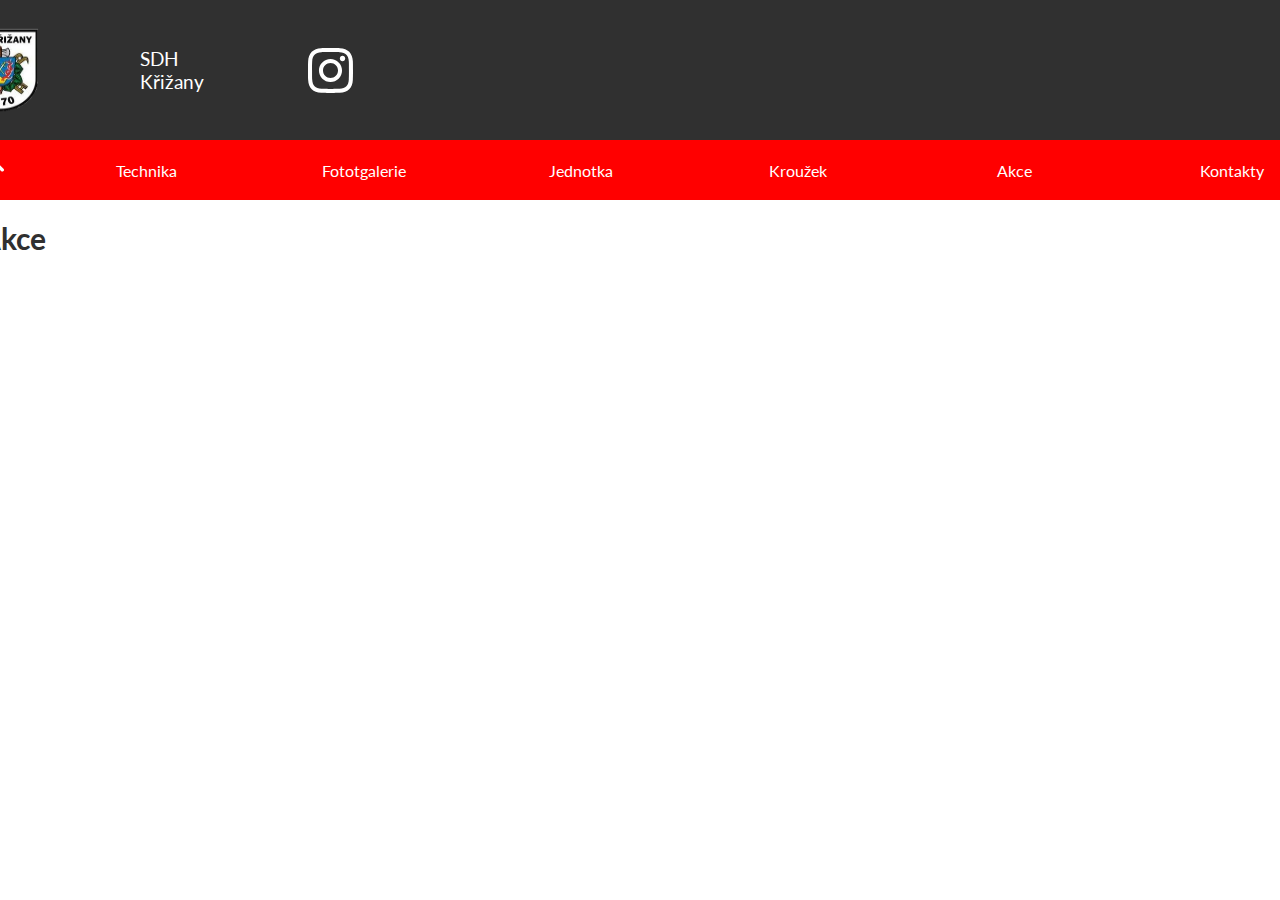
==== akce.html @ 339c9cdc "." ====
<!DOCTYPE html>
<html lang="cs">
<head>
    <meta charset="UTF-8">
    <meta http-equiv="X-UA-Compatible" content="IE=edge">
    <meta name="viewport" content="width=device-width, initial-scale=1.0">
    <link rel="stylesheet" href="./style/main.css">
    <title>Akce | SDH Křižany</title>
    <link rel="icon" href="./imgs/icon/znak.png">
</head>
<body>
    <header>
        <div>
            <div id="nazev">
                <img src="./imgs/icon/znak.png" alt="">
                <p>SDH Křižany</p>
            </div>
            <div id="odkazy">
                <a href="https://www.instagram.com/sdh_krizany/"><img src="./imgs/icons_common/iconmonstr-instagram-11.svg" alt=""></a>
            </div>
        </div>
        <nav class="navbar">
            <a class="domu" href="./index.html"><img src="./imgs/icons_common/home-icon-silhouette-svgrepo-com.svg" alt=""></a>
            <a class="technika" href="./technika.html">Technika</a>
            <a class="fotogalerie" href="./fotogalerie.html">Fototgalerie</a>
            <a class="jednotka" href="./jednotka.html">Jednotka</a>
            <a class="krouzek" href="./krouzek.html">Kroužek</a>
            <a class="akce" href="./akce.html">Akce</a>
            <a class="kontakty" href="./kontakty.html">Kontakty</a>
        </nav>
    </header>
    <h1>Akce</h1>
</body>
</html>
---- style/main.css ----
@import url('https://fonts.googleapis.com/css2?family=Lato&display=swap');
:root {
    --red: #FF0000;
    --dark_grey: #303030;
    --grey: #EAEAEA;
}
html {
    font-family: 'Lato', sans-serif;
    background-image: url("../imgs/IMG_2114.jpg");
    background-position: center;
    background-attachment: fixed;
    background-position-y: -175px;
    background-size: auto;
    background-repeat: no-repeat;
    display: flex;
    flex-direction: column;
    align-items: center;
}
h1 {
    margin-left: 40px;
    font-size: 30px;
    color: var(--dark_grey);
}
body {
    position: relative;
    background-color: white;
    width: 1400px;
    min-height: 100vh;
    margin: 0px;
}
header {
    height: 200px;
    position: relative;
    display: flex;
    flex-direction: column;
}
header > div {
    background-color: var(--dark_grey);
    height: 140px;
    display: flex;
}
header > div > #nazev {
    width: 240px;
    height: 140px;
    display: flex;
    align-items: center;
}
header > div > #nazev > img {
    position: relative;
    left: 20px;
    width: 80px;
    height: 88px;
}
header > div > #nazev > p {
    position: relative;
    color: white;
    font-size: larger;
    width: 100px;
    margin: 0px;
    left: 120px;
}
header > div > #odkazy > a {
    width: 45px;
    height: 45px;
}
header > div > #odkazy {
    position: relative;
    right: 0px;
    width: 300px;
    height: 140px;
    display: flex;
    align-items: center;
    justify-content: center;
}
header > div > #odkazy > a > img {
    width: 100%;
}
.navbar {
    height: 60px;
    background-color: var(--red);
    display: flex;
    
}
.navbar > a {
    color: white;
    text-decoration: none;
    display: flex;
    align-items: center;
    justify-content: center;
    width: 15.5%;
    transition: 0.5s;
}
.navbar > a:hover {
    color: var(--red);
    background-color: white;
}
.navbar > .domu {
    width: 7%;
    color: white;
}
.navbar > .domu > img {
    height: 50%;
}
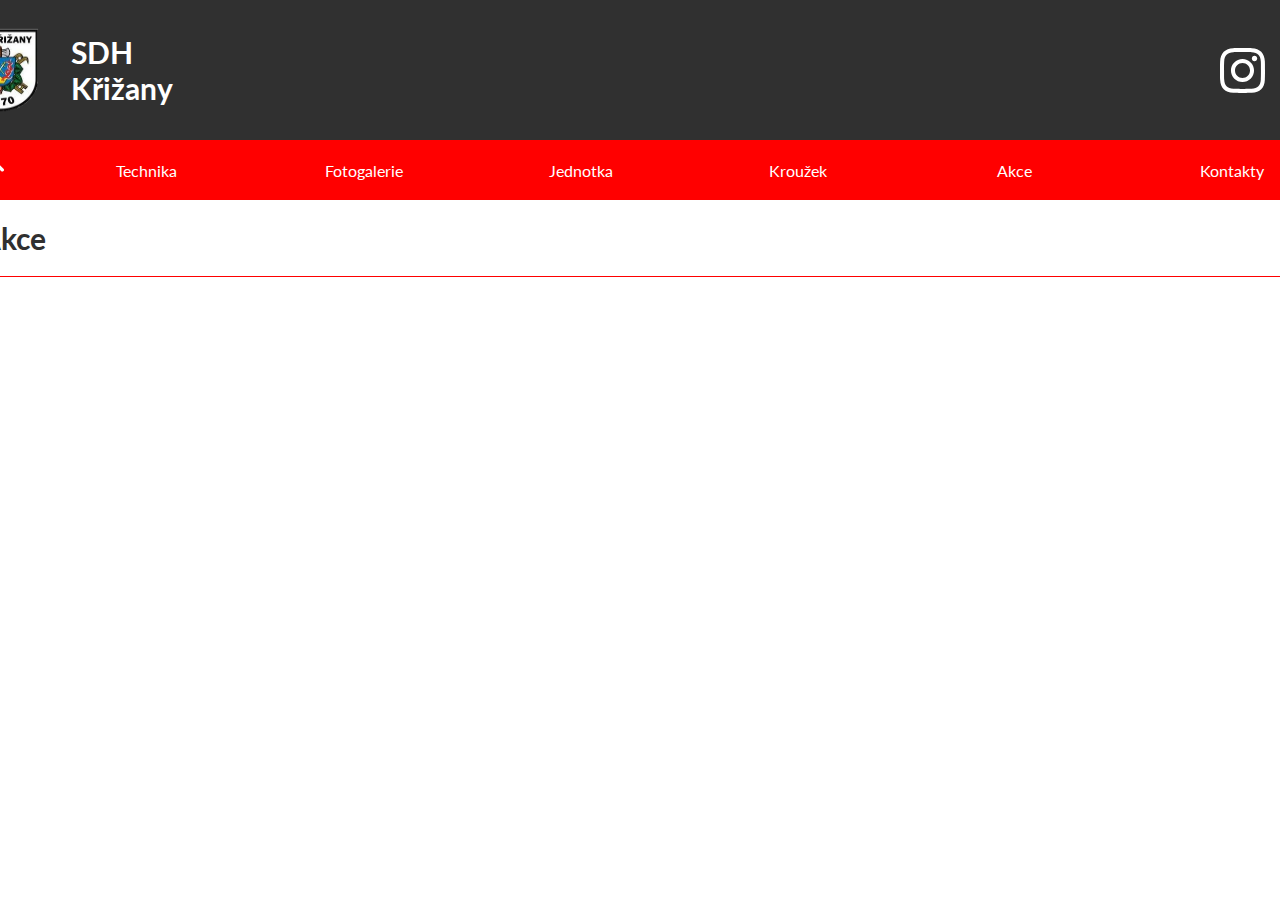
==== commit 782166be: "+obsah - technika" ====
--- a/akce.html
+++ b/akce.html
@@ -1,34 +1,37 @@
 <!DOCTYPE html>
 <html lang="cs">
-<head>
-    <meta charset="UTF-8">
-    <meta http-equiv="X-UA-Compatible" content="IE=edge">
-    <meta name="viewport" content="width=device-width, initial-scale=1.0">
-    <link rel="stylesheet" href="./style/main.css">
-    <title>Akce | SDH Křižany</title>
-    <link rel="icon" href="./imgs/icon/znak.png">
-</head>
-<body>
-    <header>
+    <head>
+        <meta charset="UTF-8">
+        <meta http-equiv="X-UA-Compatible" content="IE=edge">
+        <meta name="viewport" content="width=device-width, initial-scale=1.0">
+        <link rel="stylesheet" href="./style/main.css">
+        <title>Akce | SDH Křižany</title>
+        <link rel="icon" href="./imgs/icon/znak.png">
+    </head>
+    <body>
+        <header>
+            <div>
+                <div id="nazev">
+                    <img src="./imgs/icon/znak.png" alt="">
+                    <p>SDH Křižany</p>
+                </div>
+                <div id="odkazy">
+                    <a href="https://www.instagram.com/sdh_krizany/"><img src="./imgs/icons_common/iconmonstr-instagram-11.svg" alt=""></a>
+                </div>
+            </div>
+            <nav class="navbar">
+                <a class="domu" href="./index.html"><img src="./imgs/icons_common/home-icon-silhouette-svgrepo-com.svg" alt=""></a>
+                <a class="technika" href="./technika.html">Technika</a>
+                <a class="fotogalerie" href="./fotogalerie.html">Fotogalerie</a>
+                <a class="jednotka" href="./jednotka.html">Jednotka</a>
+                <a class="krouzek" href="./krouzek.html">Kroužek</a>
+                <a class="akce" href="./akce.html">Akce</a>
+                <a class="kontakty" href="./kontakty.html">Kontakty</a>
+            </nav>
+        </header>
         <div>
-            <div id="nazev">
-                <img src="./imgs/icon/znak.png" alt="">
-                <p>SDH Křižany</p>
-            </div>
-            <div id="odkazy">
-                <a href="https://www.instagram.com/sdh_krizany/"><img src="./imgs/icons_common/iconmonstr-instagram-11.svg" alt=""></a>
-            </div>
+            <h1>Akce</h1>
         </div>
-        <nav class="navbar">
-            <a class="domu" href="./index.html"><img src="./imgs/icons_common/home-icon-silhouette-svgrepo-com.svg" alt=""></a>
-            <a class="technika" href="./technika.html">Technika</a>
-            <a class="fotogalerie" href="./fotogalerie.html">Fototgalerie</a>
-            <a class="jednotka" href="./jednotka.html">Jednotka</a>
-            <a class="krouzek" href="./krouzek.html">Kroužek</a>
-            <a class="akce" href="./akce.html">Akce</a>
-            <a class="kontakty" href="./kontakty.html">Kontakty</a>
-        </nav>
-    </header>
-    <h1>Akce</h1>
-</body>
+        <hr>
+    </body>
 </html>--- a/style/main.css
+++ b/style/main.css
@@ -38,6 +38,7 @@
     background-color: var(--dark_grey);
     height: 140px;
     display: flex;
+    width: 1400px;
 }
 header > div > #nazev {
     width: 240px;
@@ -54,23 +55,25 @@
 header > div > #nazev > p {
     position: relative;
     color: white;
-    font-size: larger;
+    font-size: 30px;
+    font-weight: bold;
     width: 100px;
-    margin: 0px;
+    margin-left: -2.3em;
     left: 120px;
 }
 header > div > #odkazy > a {
     width: 45px;
     height: 45px;
+    margin-left: 65em;
 }
 header > div > #odkazy {
     position: relative;
     right: 0px;
-    width: 300px;
     height: 140px;
     display: flex;
     align-items: center;
     justify-content: center;
+    width: fit-content;
 }
 header > div > #odkazy > a > img {
     width: 100%;
@@ -101,3 +104,17 @@
 .navbar > .domu > img {
     height: 50%;
 }
+h2 {
+    font-size: 21px;
+}
+hr {
+    width: 85em;
+    background-color: var(--red);
+    height: 1px;
+    border: none;
+}
+div hr {
+    width: 82em;
+    background-color: var(--dark_grey);
+    margin-left: -1em;
+}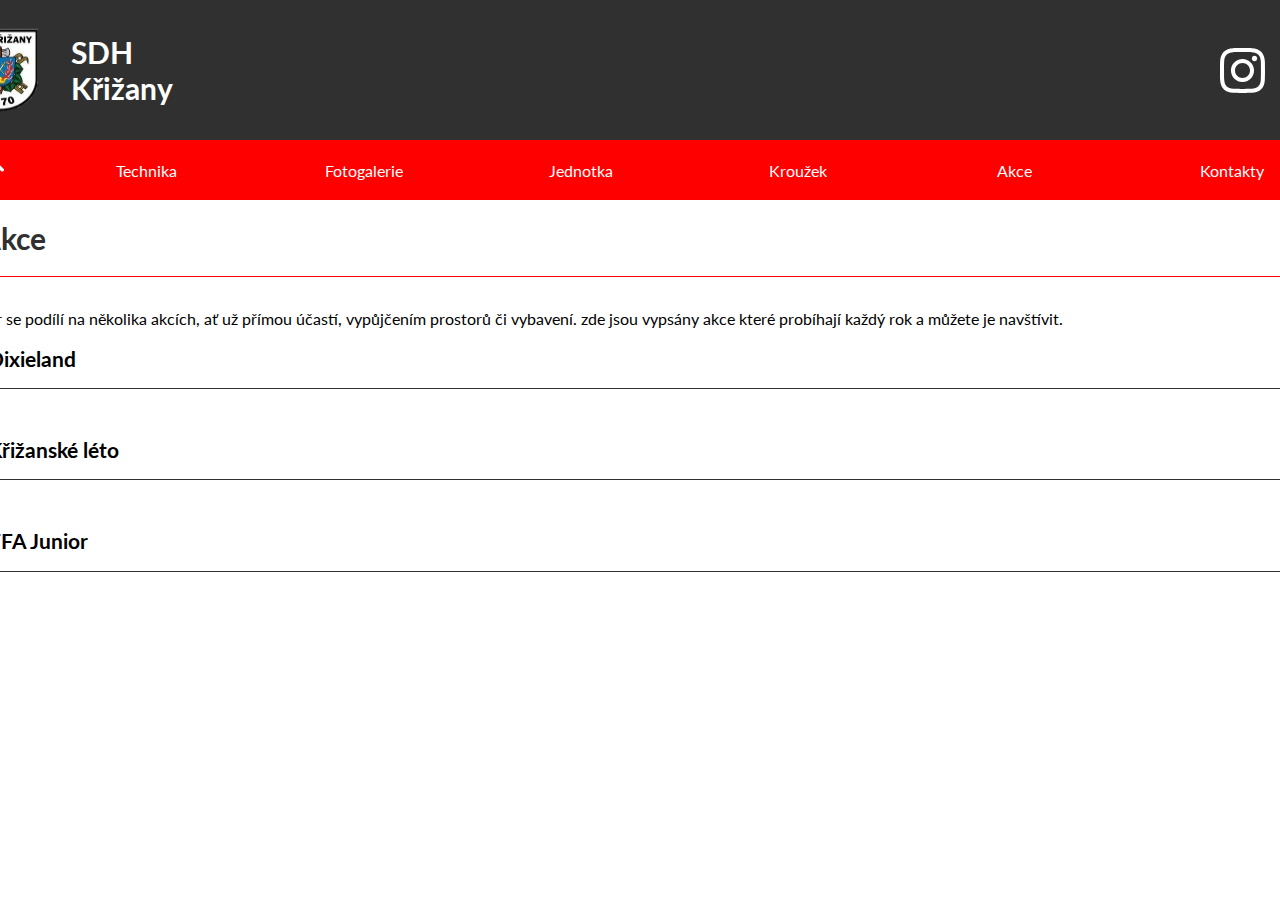
==== commit b1a2afce: "+obsah" ====
--- a/akce.html
+++ b/akce.html
@@ -33,5 +33,23 @@
             <h1>Akce</h1>
         </div>
         <hr>
+        <div class="obsah">
+            <p>Náš sbor se podílí na několika akcích, ať už přímou účastí, vypůjčením prostorů či vybavení. zde jsou vypsány akce které probíhají každý rok a můžete je navštívit.</p>
+            <div>
+                <h2>Dixieland</h2>
+                <hr>
+                <p></p>
+            </div>
+            <div>
+                <h2>Křižanské léto</h2>
+                <hr>
+                <p></p>
+            </div>
+            <div>
+                <h2>TFA Junior</h2>
+                <hr>
+                <p></p>
+            </div>
+        </div>
     </body>
 </html>--- a/style/main.css
+++ b/style/main.css
@@ -27,6 +27,11 @@
     width: 1400px;
     min-height: 100vh;
     margin: 0px;
+}
+@keyframes lights {
+    0% {box-shadow: 0 4px 8px 0 blue, 0 6px 20px 0 blue;}
+    50% {box-shadow: 0 4px 8px 0 red, 0 6px 20px 0 red;}
+    100% {box-shadow: 0 4px 8px 0 blue, 0 6px 20px 0 blue;}
 }
 header {
     height: 200px;
@@ -65,6 +70,13 @@
     width: 45px;
     height: 45px;
     margin-left: 65em;
+}
+header > div > #odkazy > a:hover {
+    box-shadow: 0 4px 8px 0 blue, 0 6px 20px 0 blue;
+    animation-name: lights;
+    animation-duration: 1s;
+    animation-iteration-count: infinite;
+    animation-timing-function: linear;
 }
 header > div > #odkazy {
     position: relative;
@@ -107,14 +119,22 @@
 h2 {
     font-size: 21px;
 }
-hr {
+body > hr {
     width: 85em;
     background-color: var(--red);
     height: 1px;
     border: none;
+    margin-bottom: 2em;
 }
 div hr {
     width: 82em;
     background-color: var(--dark_grey);
     margin-left: -1em;
+    height: 1px;
+    border: none;
+}
+.obsah > div {
+    margin-left: 3em;
+    margin-right: 3em;
+    margin-bottom: 3em;
 }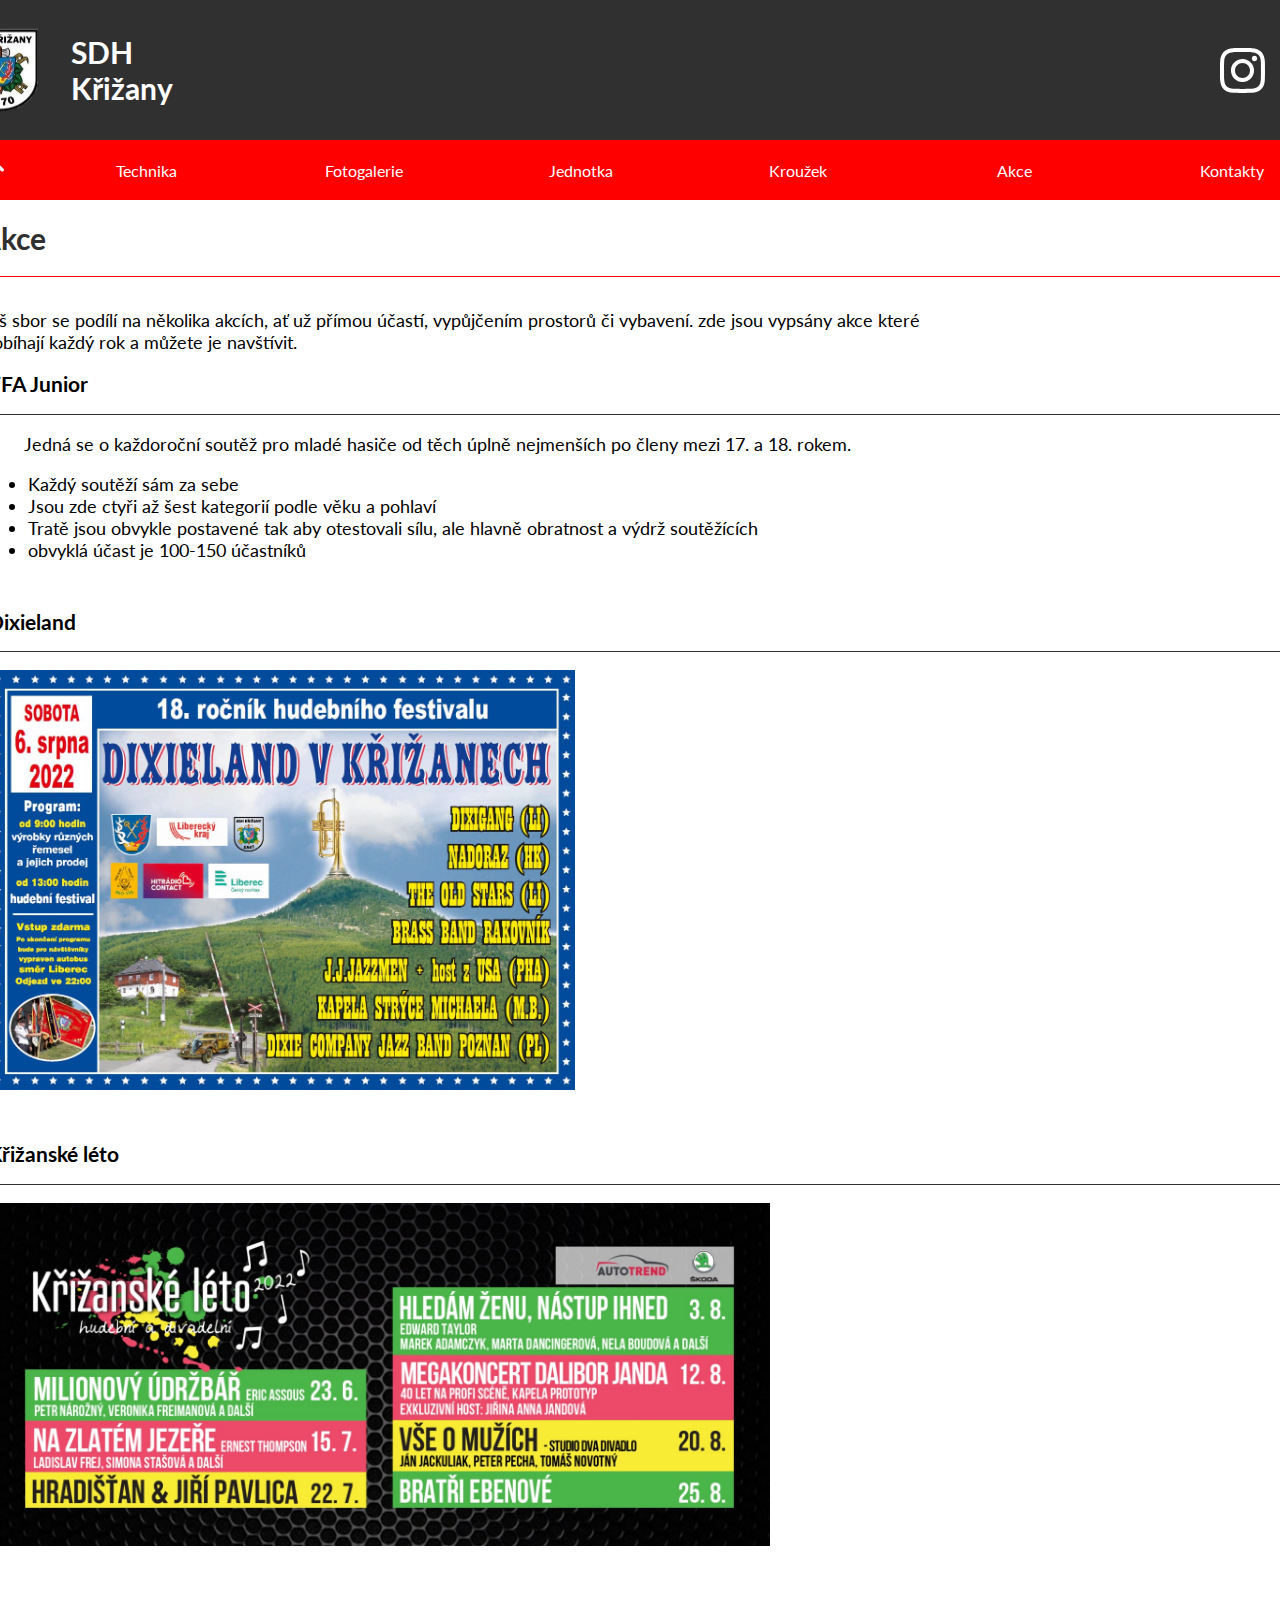
==== commit 7e6fb511: "+mainpage" ====
--- a/akce.html
+++ b/akce.html
@@ -5,22 +5,23 @@
         <meta http-equiv="X-UA-Compatible" content="IE=edge">
         <meta name="viewport" content="width=device-width, initial-scale=1.0">
         <link rel="stylesheet" href="./style/main.css">
+        <link rel="stylesheet" href="./style/akce.css">
         <title>Akce | SDH Křižany</title>
-        <link rel="icon" href="./imgs/icon/znak.png">
+        <link rel="icon" href="./imgs/znak.png">
     </head>
     <body>
         <header>
             <div>
                 <div id="nazev">
-                    <img src="./imgs/icon/znak.png" alt="">
+                    <img src="./imgs/znak.png" alt="">
                     <p>SDH Křižany</p>
                 </div>
                 <div id="odkazy">
-                    <a href="https://www.instagram.com/sdh_krizany/"><img src="./imgs/icons_common/iconmonstr-instagram-11.svg" alt=""></a>
+                    <a href="https://www.instagram.com/sdh_krizany/"><img src="./imgs/iconmonstr-instagram-11.svg" alt=""></a>
                 </div>
             </div>
             <nav class="navbar">
-                <a class="domu" href="./index.html"><img src="./imgs/icons_common/home-icon-silhouette-svgrepo-com.svg" alt=""></a>
+                <a class="domu" href="./index.html"><img src="./imgs/home-icon-silhouette-svgrepo-com.svg" alt=""></a>
                 <a class="technika" href="./technika.html">Technika</a>
                 <a class="fotogalerie" href="./fotogalerie.html">Fotogalerie</a>
                 <a class="jednotka" href="./jednotka.html">Jednotka</a>
@@ -36,19 +37,33 @@
         <div class="obsah">
             <p>Náš sbor se podílí na několika akcích, ať už přímou účastí, vypůjčením prostorů či vybavení. zde jsou vypsány akce které probíhají každý rok a můžete je navštívit.</p>
             <div>
+                <h2>TFA Junior</h2>
+                <hr>
+                <div class="tfa">
+                    <p>Jedná se o každoroční soutěž pro mladé hasiče od těch úplně nejmenších po členy mezi 17. a 18. rokem.</p>
+                    <ul>
+                        <li>Každý soutěží sám za sebe</li>
+                        <li>Jsou zde ctyři až šest kategorií podle věku a pohlaví</li>
+                        <li>Tratě jsou obvykle postavené tak aby otestovali sílu, ale hlavně obratnost a výdrž soutěžících</li>
+                        <li>obvyklá účast je 100-150 účastníků</li>
+                    </ul>
+                </div>
+            </div>
+            <div>
                 <h2>Dixieland</h2>
                 <hr>
-                <p></p>
+                <div class="dixieland">
+                    <p></p>
+                    <img src="./imgs/dixieland-krizany-2022.jpg" alt="poster">
+                </div>
             </div>
             <div>
                 <h2>Křižanské léto</h2>
                 <hr>
-                <p></p>
-            </div>
-            <div>
-                <h2>TFA Junior</h2>
-                <hr>
-                <p></p>
+                <div class="leto">
+                    <p></p>
+                    <img src="./imgs/da09536c-ecdf-41b0-8539-6e2b742f8907-1.jpg" alt="poster">
+                </div>
             </div>
         </div>
     </body>
--- a/style/akce.css
+++ b/style/akce.css
@@ -0,0 +1,14 @@
+.dixieland img {
+    width: 45%;
+}
+.leto img {
+    width: 60%;
+}
+.obsah  p {
+    margin-left: 2em;
+    margin-right: 21em;
+    font-size: 18px;
+}
+li {
+    font-size: 18px;
+}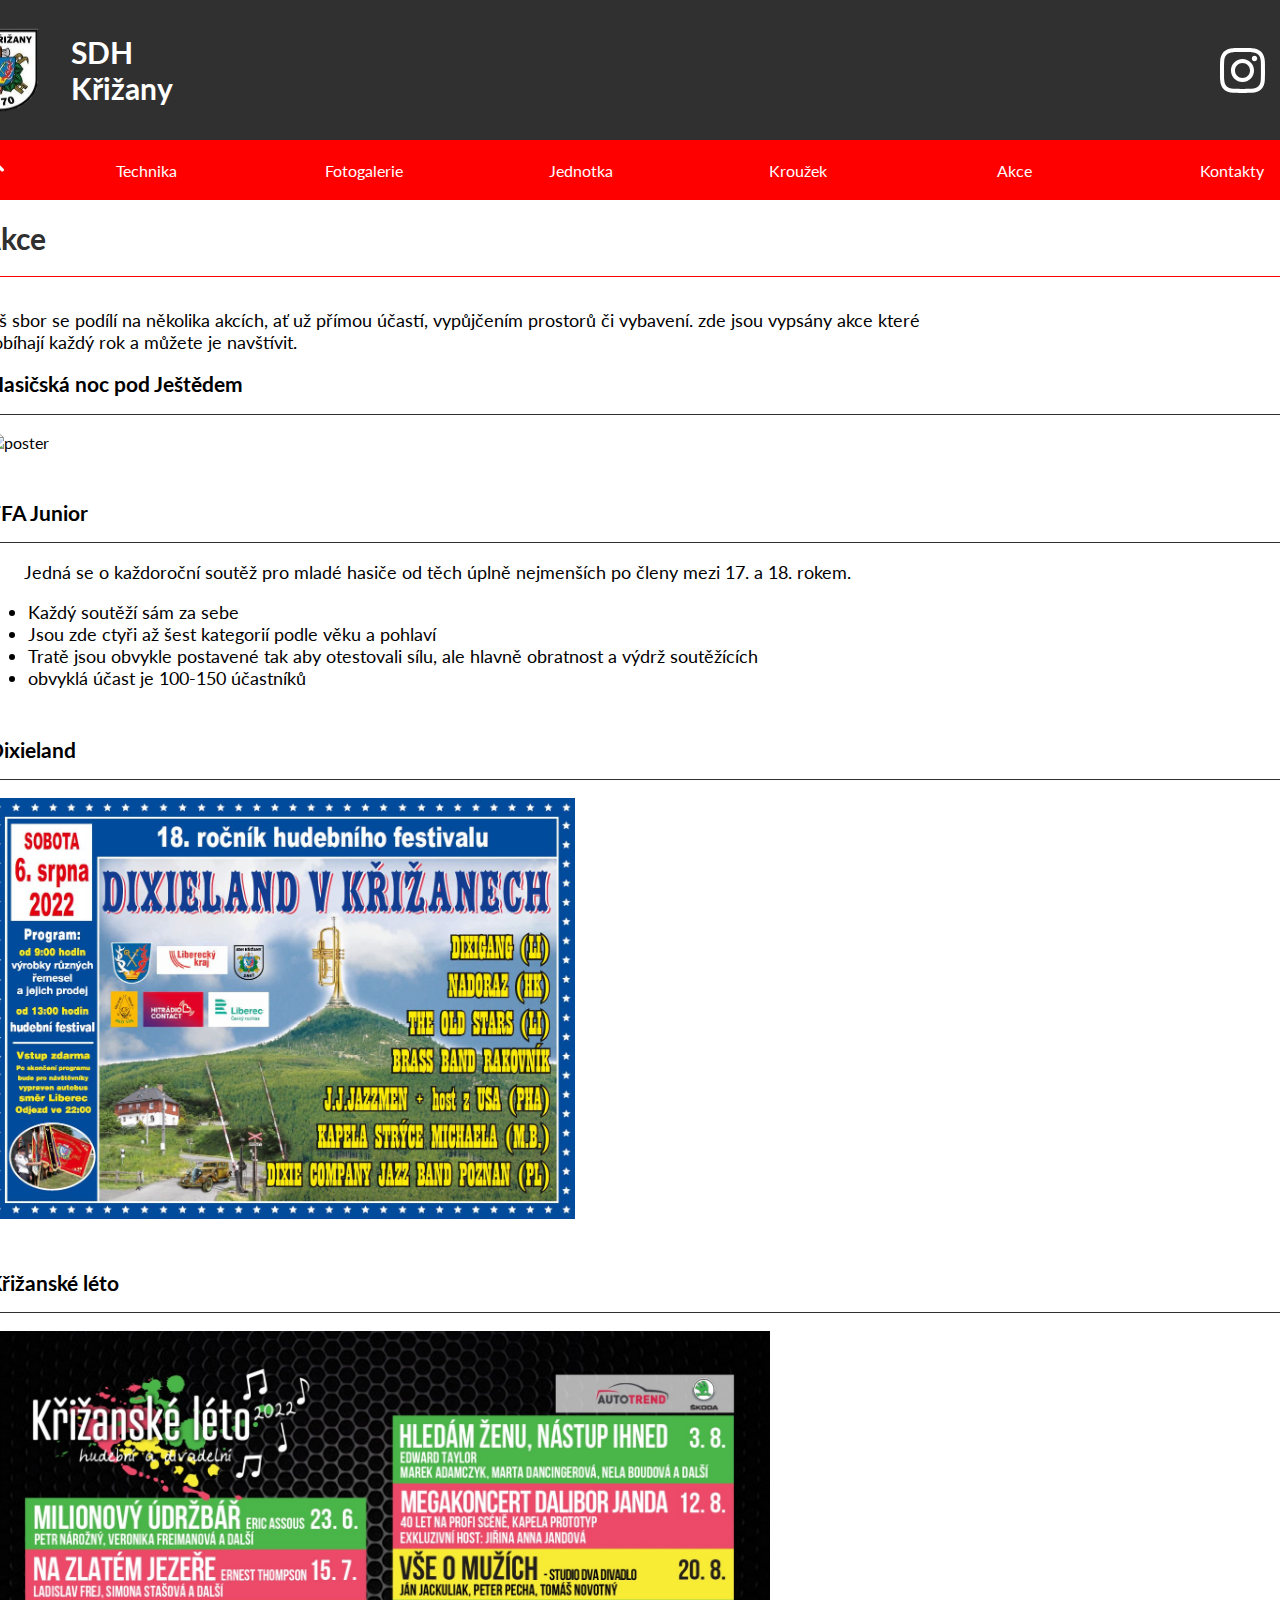
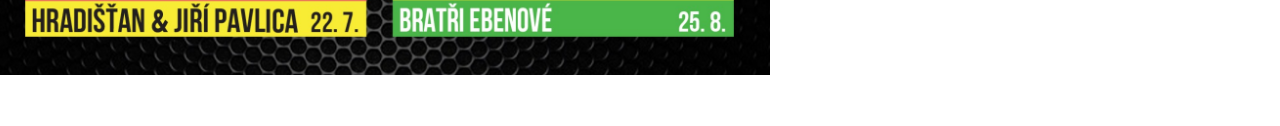
==== commit 5dcaf51b: "." ====
--- a/akce.html
+++ b/akce.html
@@ -37,6 +37,14 @@
         <div class="obsah">
             <p>Náš sbor se podílí na několika akcích, ať už přímou účastí, vypůjčením prostorů či vybavení. zde jsou vypsány akce které probíhají každý rok a můžete je navštívit.</p>
             <div>
+                <h2>Hasičská noc pod Ještědem</h2>
+                <hr>
+                <div class="noc">
+                    <p></p>
+                    <img src="" alt="poster">
+                </div>
+            </div>
+            <div>
                 <h2>TFA Junior</h2>
                 <hr>
                 <div class="tfa">
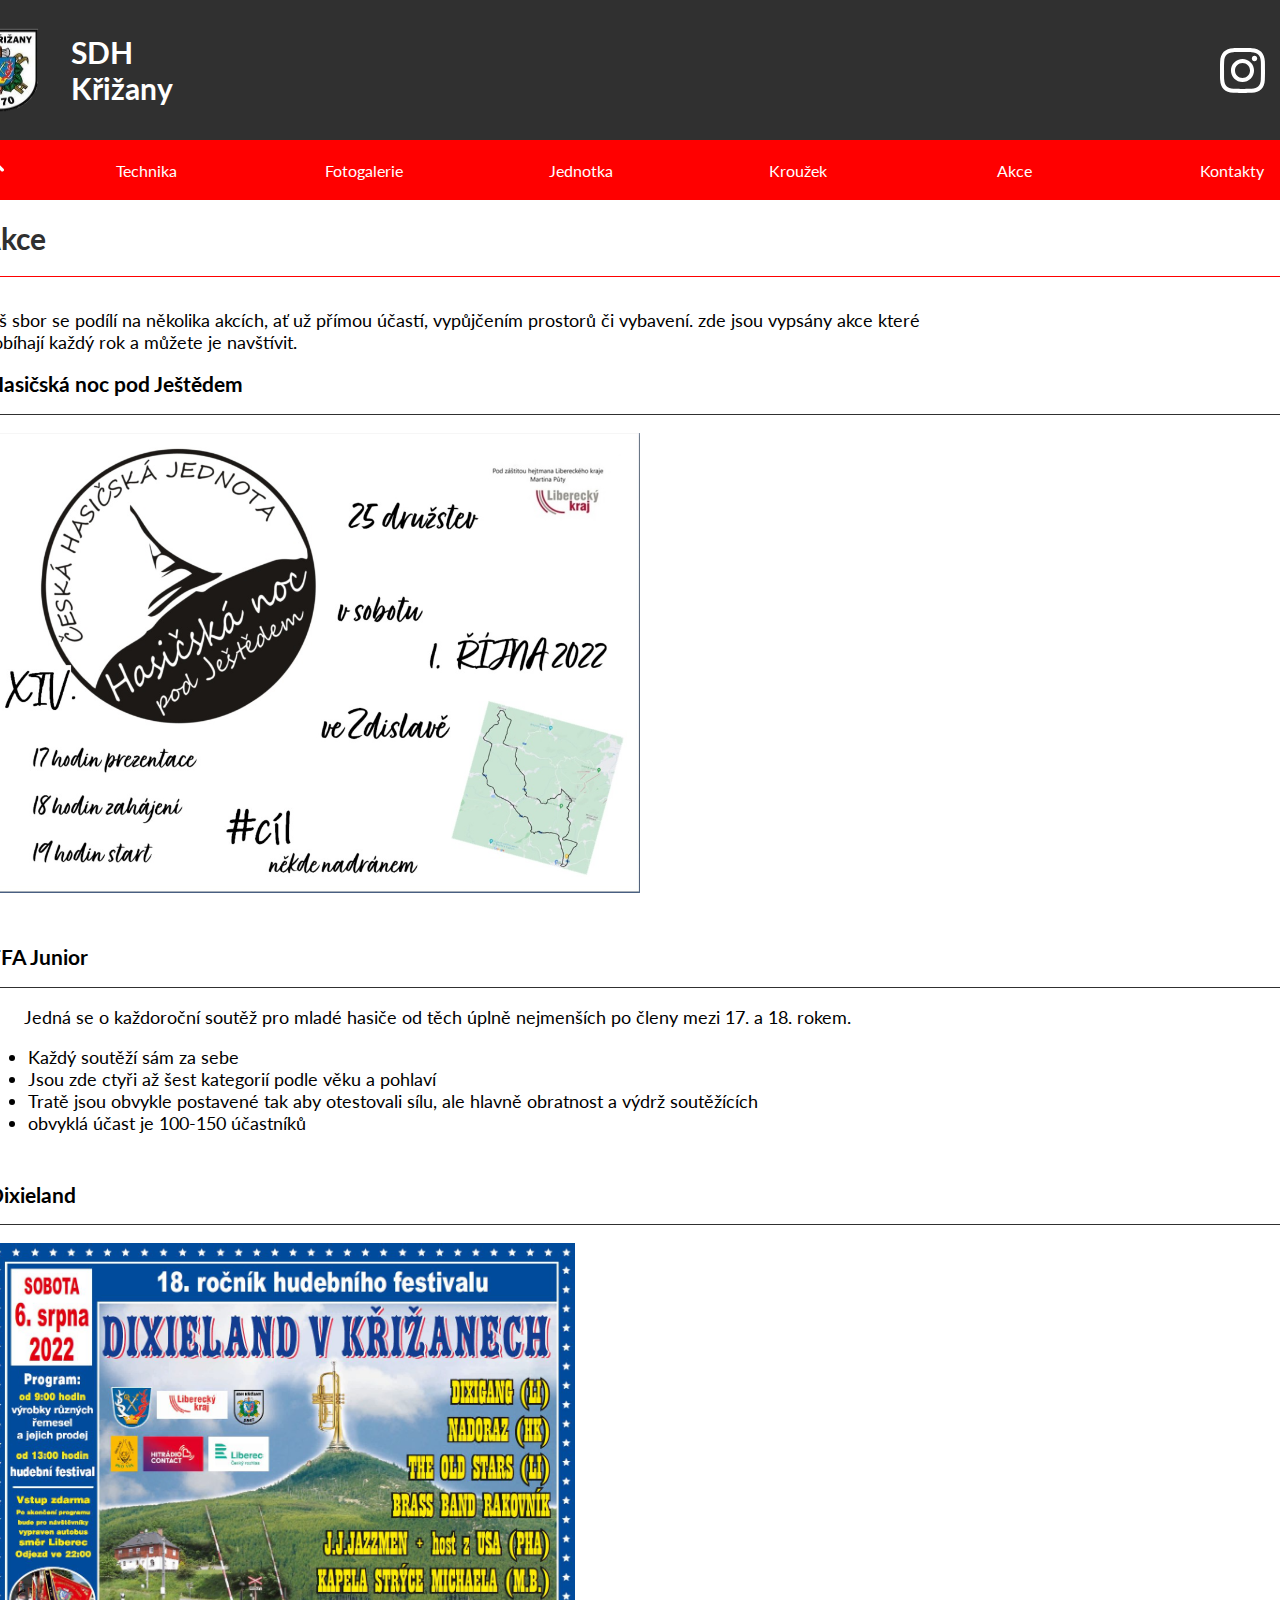
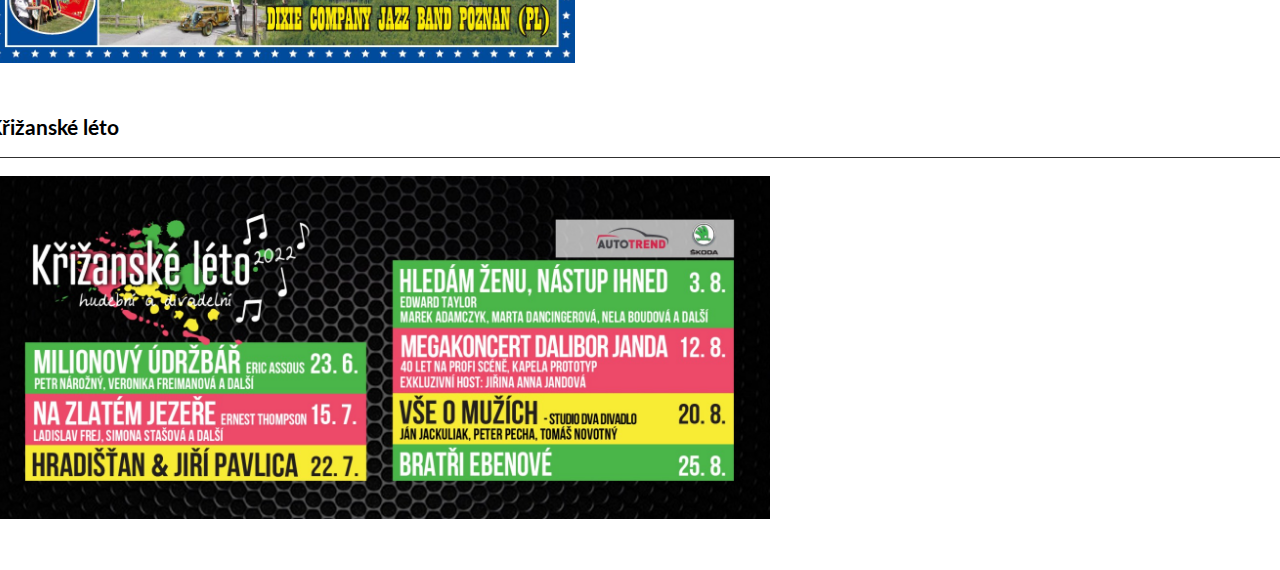
==== commit 63f7ee02: "+akce, kontakty" ====
--- a/akce.html
+++ b/akce.html
@@ -41,7 +41,7 @@
                 <hr>
                 <div class="noc">
                     <p></p>
-                    <img src="" alt="poster">
+                    <img src="./imgs/nocni-22.jpg" alt="poster">
                 </div>
             </div>
             <div>
--- a/style/akce.css
+++ b/style/akce.css
@@ -3,6 +3,9 @@
 }
 .leto img {
     width: 60%;
+}
+.noc img {
+    width: 50%;
 }
 .obsah  p {
     margin-left: 2em;
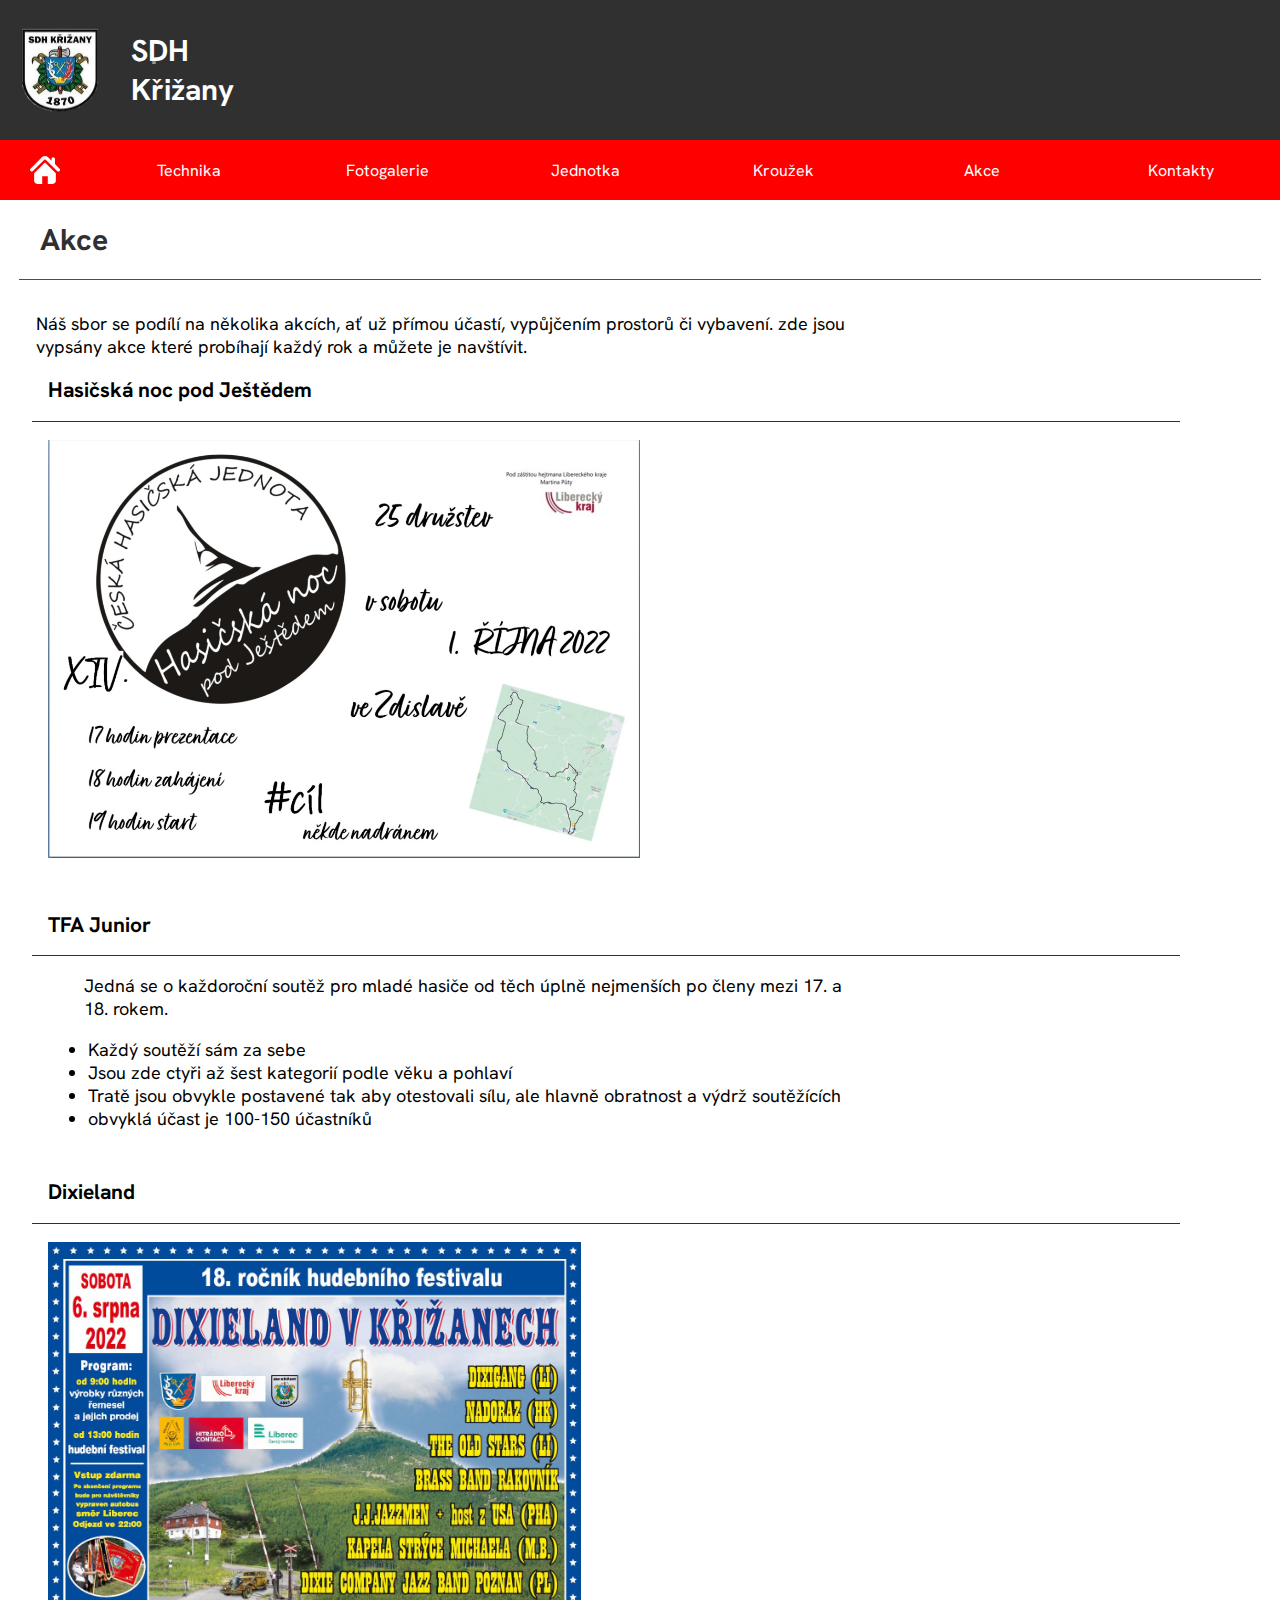
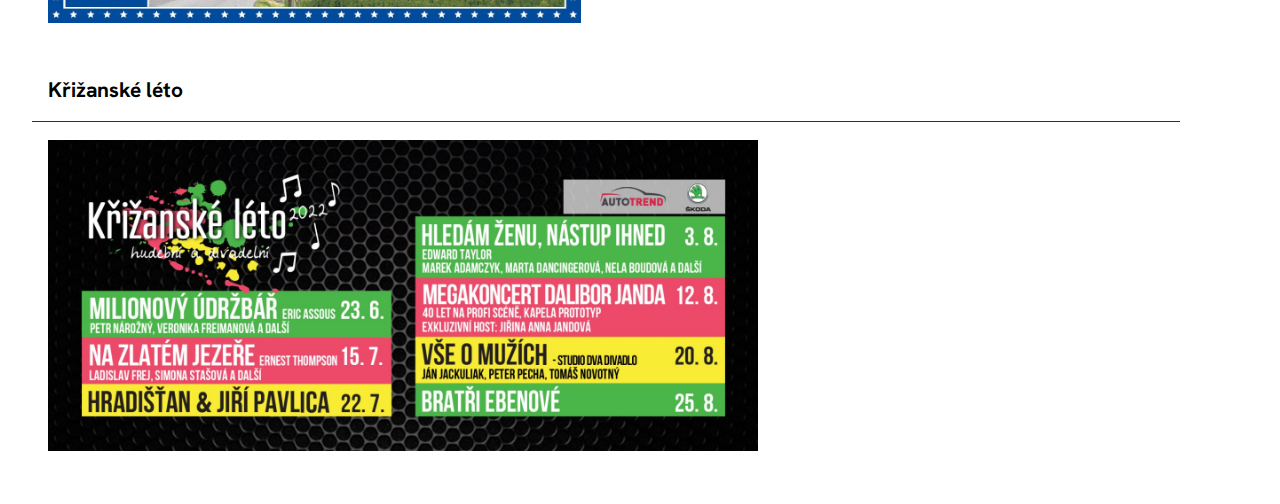
==== commit 7afd6b69: "mobile menu" ====
--- a/akce.html
+++ b/akce.html
@@ -21,6 +21,7 @@
                 </div>
             </div>
             <nav class="navbar">
+                <img src="./imgs/arrow-down-3101.svg" alt="arrow">
                 <a class="domu" href="./index.html"><img src="./imgs/home-icon-silhouette-svgrepo-com.svg" alt=""></a>
                 <a class="technika" href="./technika.html">Technika</a>
                 <a class="fotogalerie" href="./fotogalerie.html">Fotogalerie</a>
--- a/style/main.css
+++ b/style/main.css
@@ -1,11 +1,11 @@
-@import url('https://fonts.googleapis.com/css2?family=Lato&display=swap');
+@import url('https://fonts.googleapis.com/css2?family=Hanken+Grotesk&display=swap');
 :root {
     --red: #FF0000;
     --dark_grey: #303030;
     --grey: #EAEAEA;
 }
 html {
-    font-family: 'Lato', sans-serif;
+    font-family: 'Hanken Grotesk', sans-serif;
     background-image: url("../imgs/IMG_2114.jpg");
     background-position: center;
     background-attachment: fixed;
@@ -96,6 +96,12 @@
     display: flex;
     
 }
+#hidden {
+    display: none;
+}
+#hidden img {
+    height: 45px;
+}
 .navbar > a {
     color: white;
     text-decoration: none;
@@ -115,6 +121,9 @@
 }
 .navbar > .domu > img {
     height: 50%;
+}
+.navbar > img {
+    display: none;
 }
 h2 {
     font-size: 21px;
@@ -137,4 +146,62 @@
     margin-left: 3em;
     margin-right: 3em;
     margin-bottom: 3em;
+}
+
+@media only screen and (max-width: 1399px) {
+    html {
+        background-image: none;
+        width: 100%;
+    }
+    body {
+        width: 100%;
+    }
+    header > div {
+        width: auto;
+    }
+    header > div > #nazev {
+        width: auto;
+    }
+    header > div > #odkazy {
+        width: auto;
+    }
+    body > hr {
+        width: 97%;
+    }
+    body div hr {
+        width: 97%;
+    }
+    header > div > #odkazy > a {
+        margin-left: 90%;
+    }
+}
+
+@media only screen and (max-width: 670px) {
+    .navbar {
+        top: 140px;
+        width: 100%;
+        height: 60px;
+        position: absolute;
+        flex-direction: column;
+        align-items: center;
+        overflow: hidden;
+        transition: 0.6s;
+        z-index: 1;
+    }
+    .navbar a {
+        height: 10em;
+        width: 100%;
+    }
+    .navbar > .domu {
+        height: 10em;
+        width: 100%;
+    }
+    .navbar > img {
+        display: block;
+        height: 60px;
+    }
+    .navbar:hover {
+        height: 100vh;
+        top: 0px;
+    }
 }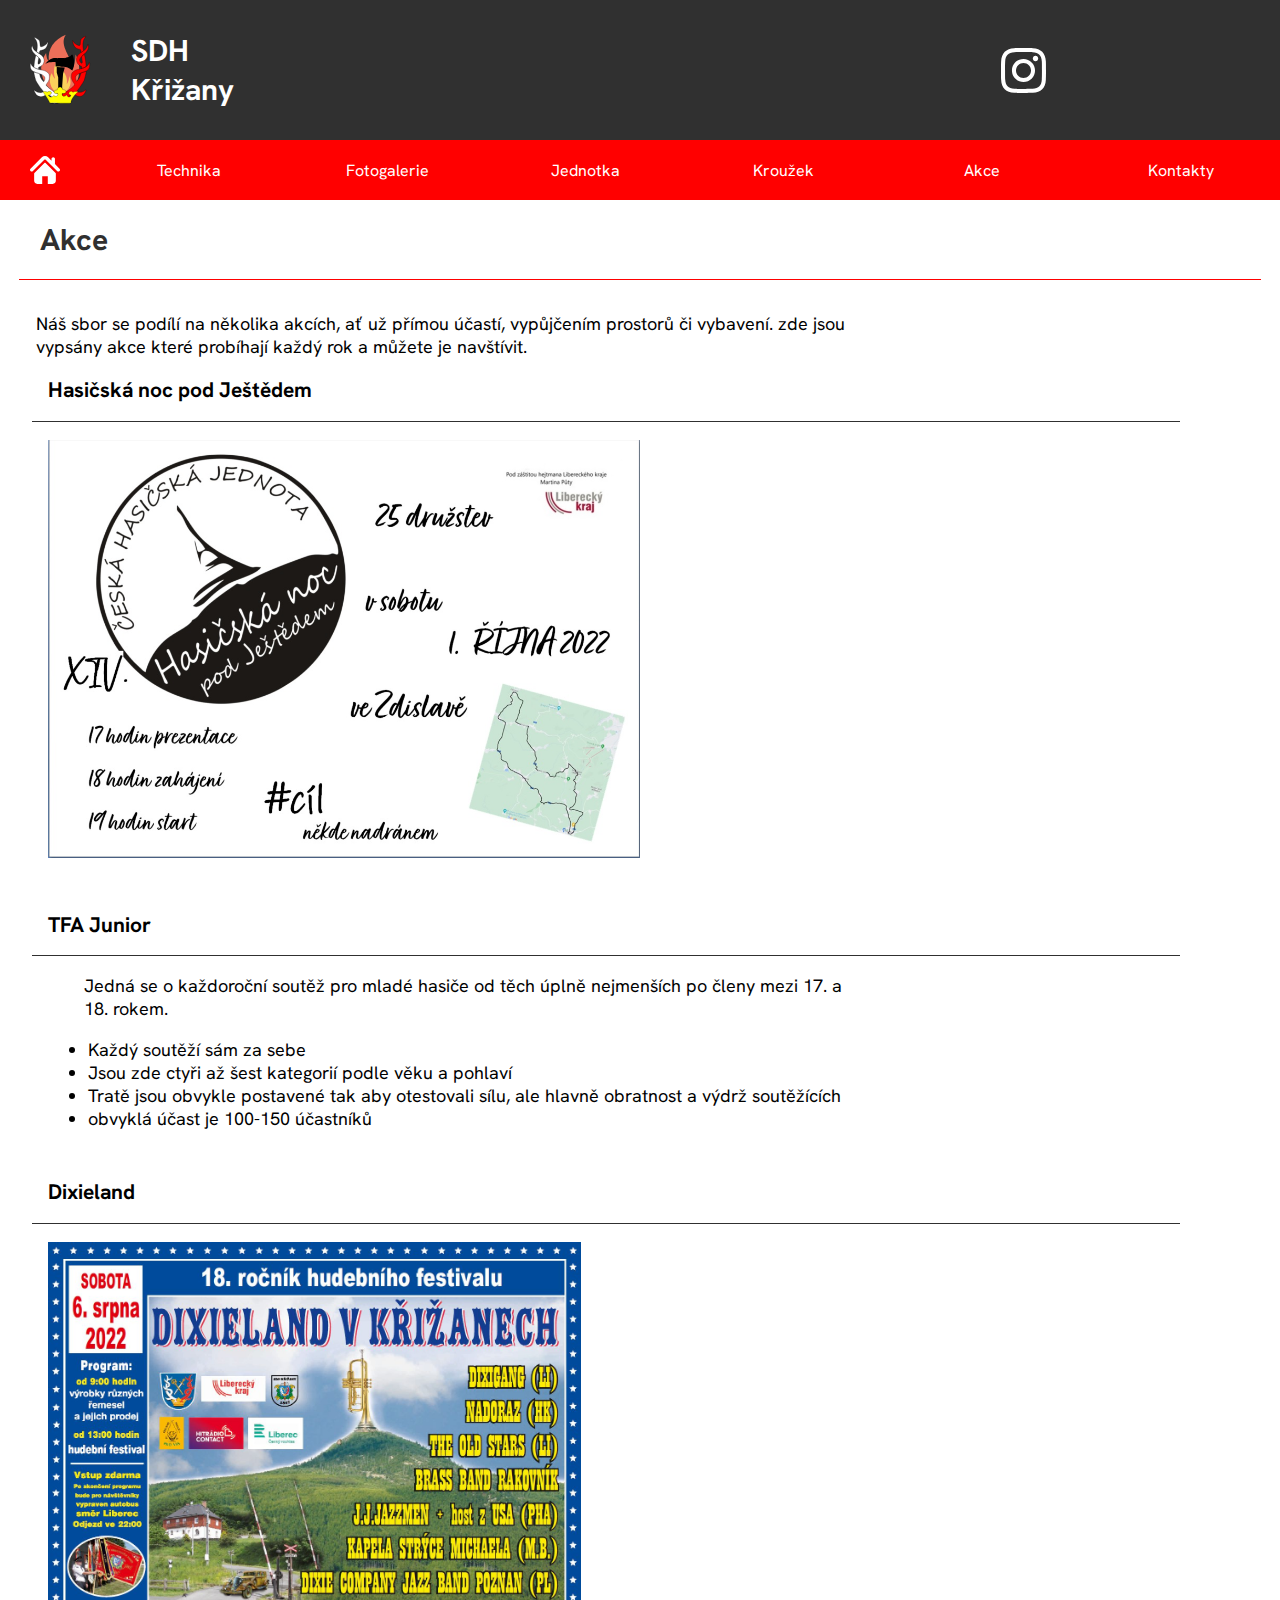
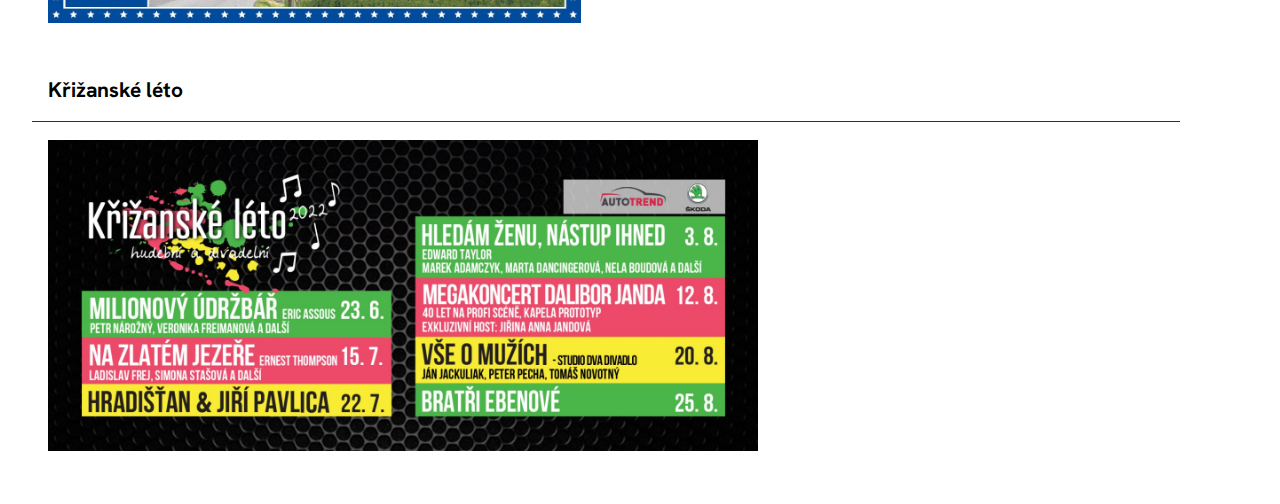
==== commit 8bce546e: "." ====
--- a/akce.html
+++ b/akce.html
@@ -7,13 +7,13 @@
         <link rel="stylesheet" href="./style/main.css">
         <link rel="stylesheet" href="./style/akce.css">
         <title>Akce | SDH Křižany</title>
-        <link rel="icon" href="./imgs/znak.png">
+        <link rel="icon" href="./imgs/LOGO.svg">
     </head>
     <body>
         <header>
             <div>
                 <div id="nazev">
-                    <img src="./imgs/znak.png" alt="">
+                    <img src="./imgs/LOGO.svg" alt="logo">
                     <p>SDH Křižany</p>
                 </div>
                 <div id="odkazy">
--- a/style/main.css
+++ b/style/main.css
@@ -163,7 +163,7 @@
         width: auto;
     }
     header > div > #odkazy {
-        width: auto;
+        width: 75%;
     }
     body > hr {
         width: 97%;
@@ -204,4 +204,10 @@
         height: 100vh;
         top: 0px;
     }
+}
+
+@media only screen and (max-width: 640px) {
+    header div #odkazy a {
+        margin-left: 50%;
+    }
 }--- a/style/akce.css
+++ b/style/akce.css
@@ -14,4 +14,11 @@
 }
 li {
     font-size: 18px;
+}
+
+@media only screen and (max-width: 1000px) {
+    .obsah p {
+        margin-left: 20px;
+        margin-right: 6px;
+    }
 }